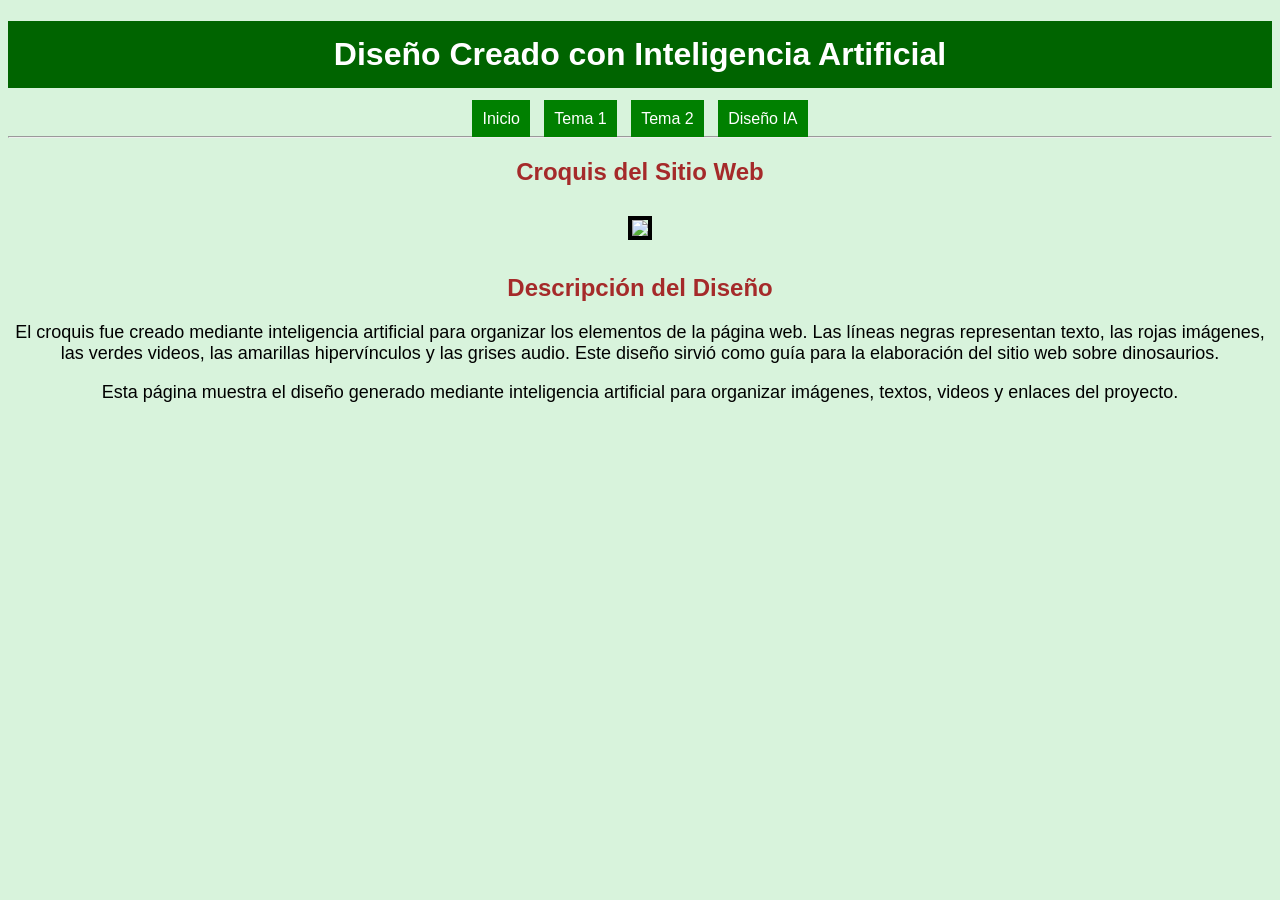
==== ia.html @ a44e2ade "Add files via upload" ====
<!DOCTYPE html>
<html>
<head>
<title>Diseño IA</title>
<link rel="stylesheet" href="estilos.css">
</head>

<body>

<h1>Diseño Creado con Inteligencia Artificial</h1>

<a href="index.html">Inicio</a>
<a href="tema1.html">Tema 1</a>
<a href="tema2.html">Tema 2</a>
<a href="ia.html">Diseño IA</a>

<hr>

<h2>Croquis del Sitio Web</h2>
<img src="imagenes/CROQUIS.jpeg" width="500">
<h2>Descripción del Diseño</h2>

<p>
El croquis fue creado mediante inteligencia artificial para organizar los elementos de la página web. Las líneas negras representan texto, las rojas imágenes, las verdes videos, las amarillas hipervínculos y las grises audio. Este diseño sirvió como guía para la elaboración del sitio web sobre dinosaurios.
</p>

<p>
Esta página muestra el diseño generado mediante inteligencia artificial para organizar imágenes, textos, videos y enlaces del proyecto.
</p>


</body>
</html>
---- estilos.css ----
body{
    background-color:#d8f3dc;
    font-family:Arial;
    text-align:center;
}

h1{
    background-color:darkgreen;
    color:white;
    padding:15px;
}

h2{
    color:brown;
}

h3{
    color:darkblue;
}

a{
    background-color:green;
    color:white;
    padding:10px;
    margin:5px;
    text-decoration:none;
}

a:hover{
    background-color:orange;
}

p{
    font-size:18px;
}

img{
    border:4px solid black;
    margin:10px;
}

table{
    margin:auto;
    border-collapse:collapse;
    background-color:white;
}

th{
    background-color:lightgreen;
}

th, td{
    border:1px solid black;
    padding:10px;
}

audio{
    margin:20px;
}

video{
    border:4px solid black;
}
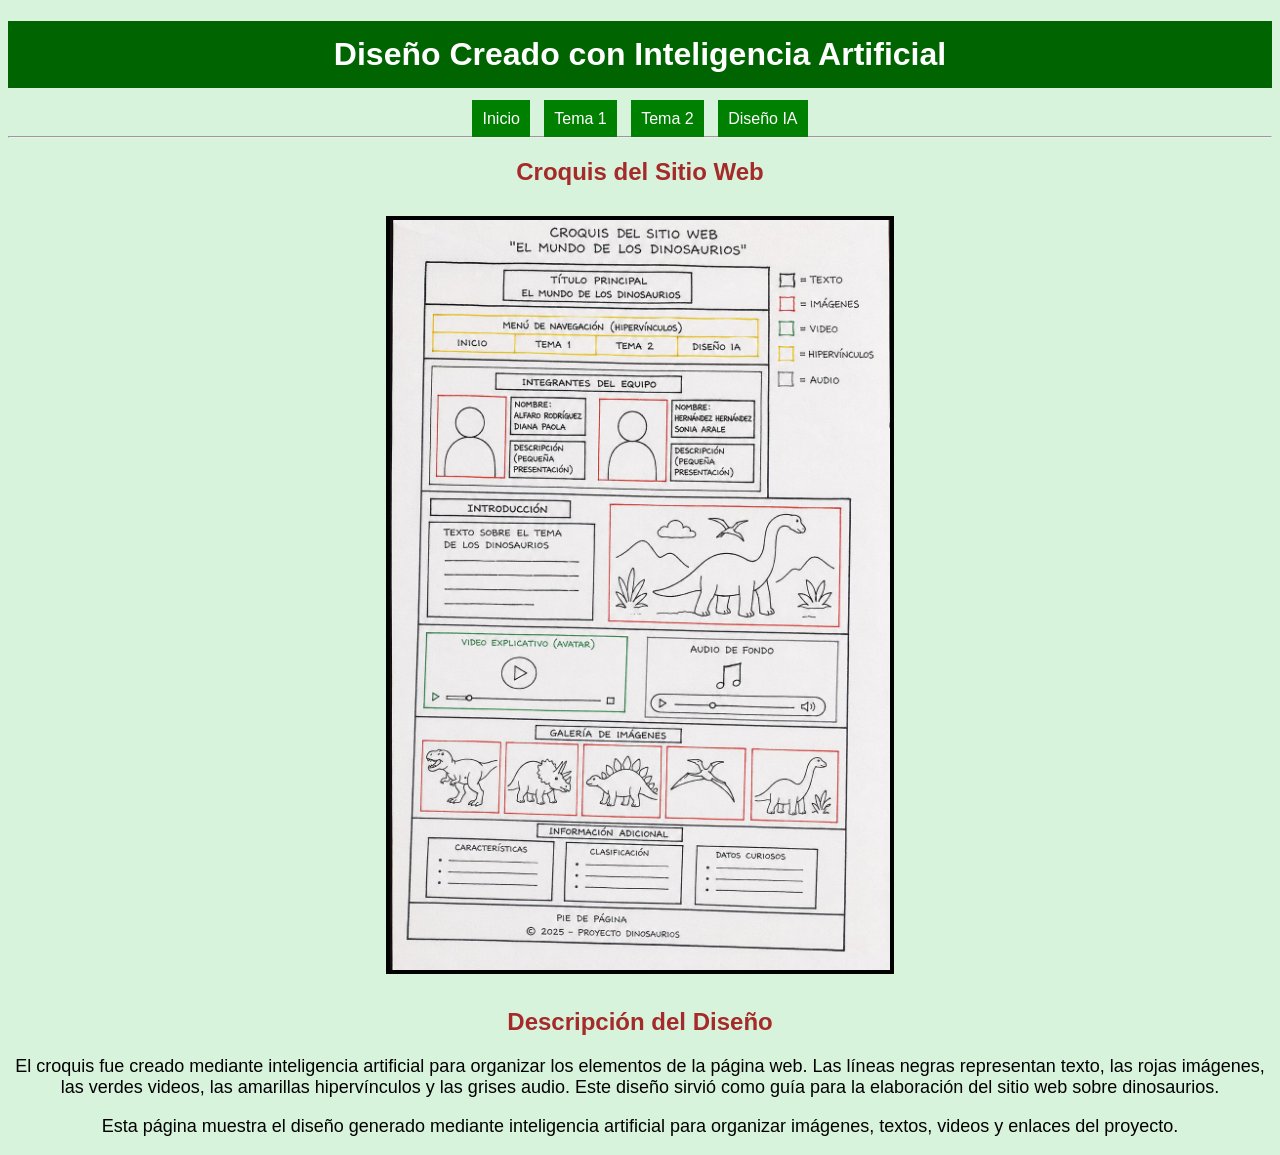
==== commit b5622950: "Update ia.html" ====
--- a/ia.html
+++ b/ia.html
@@ -17,7 +17,7 @@
 <hr>
 
 <h2>Croquis del Sitio Web</h2>
-<img src="imagenes/CROQUIS.jpeg" width="500">
+<img src="CROQUIS.jpeg" width="500">
 <h2>Descripción del Diseño</h2>
 
 <p>
@@ -30,4 +30,4 @@
 
 
 </body>
-</html>+</html>
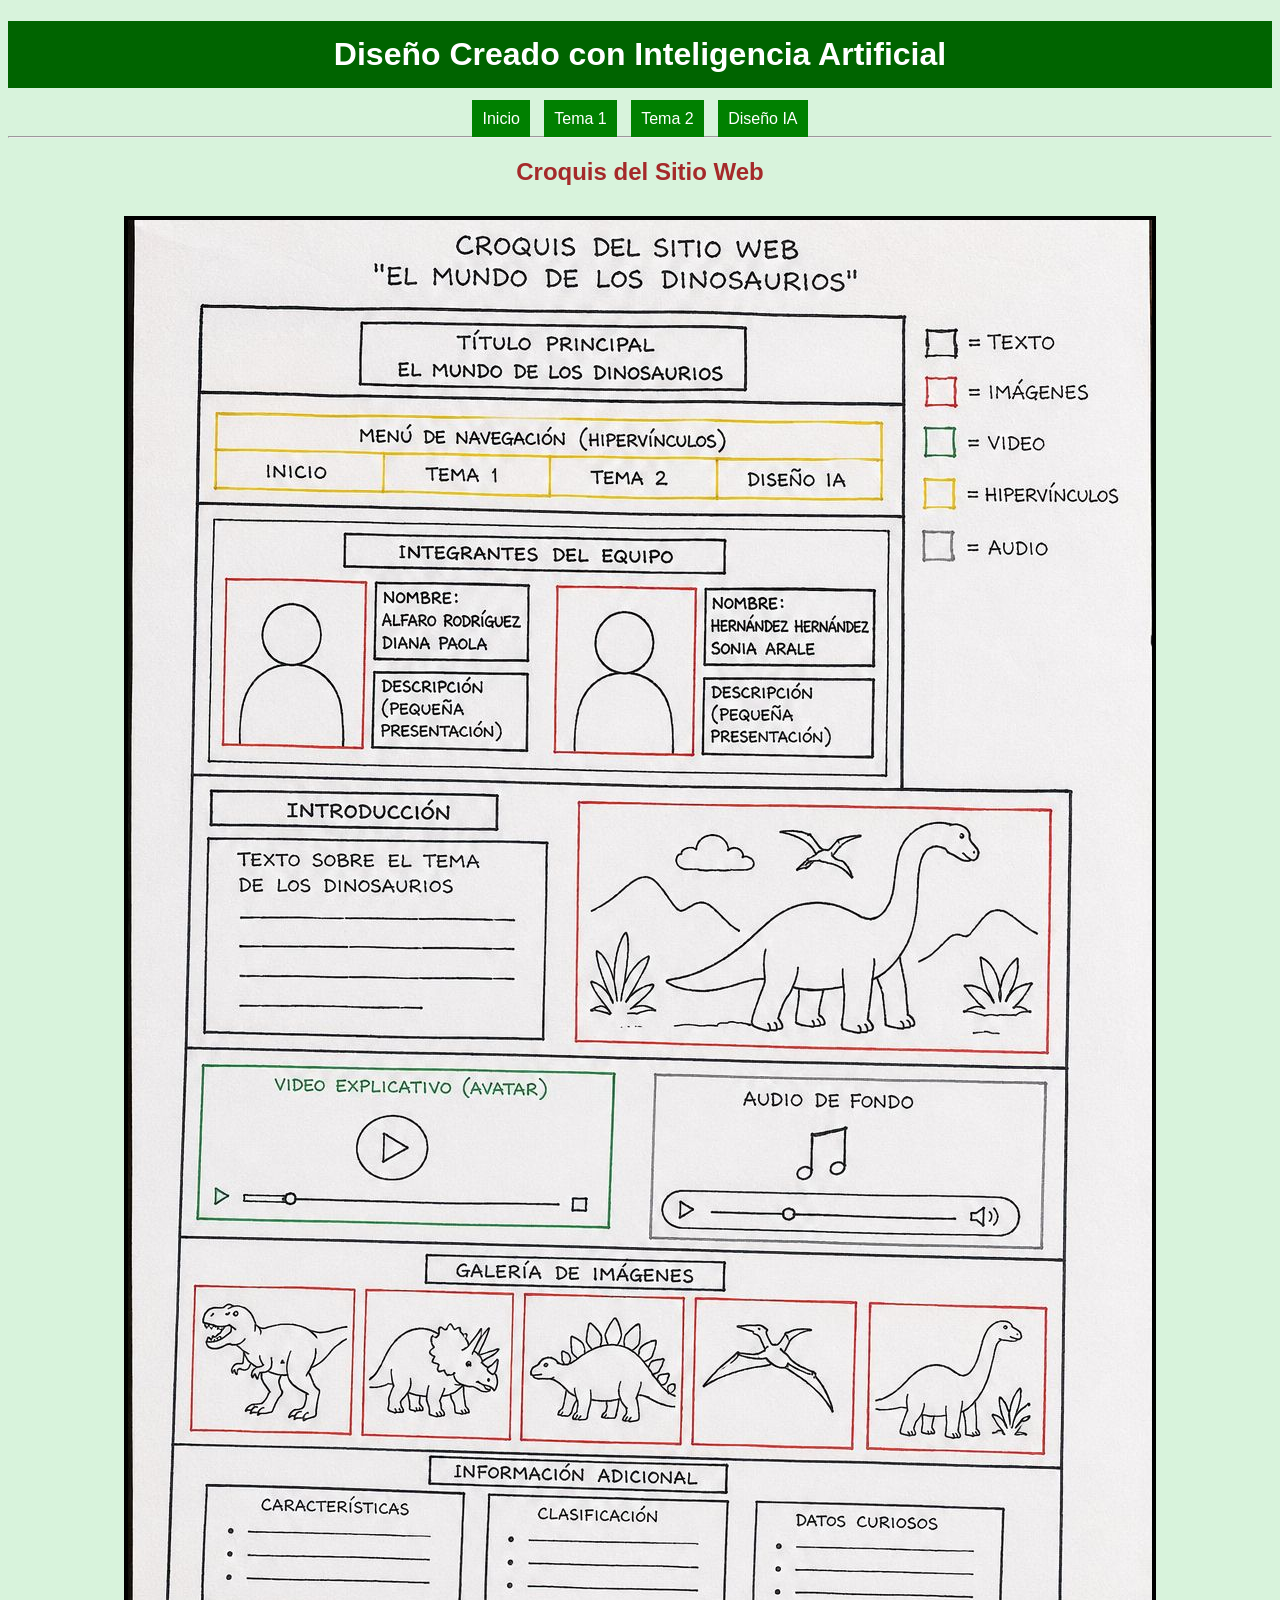
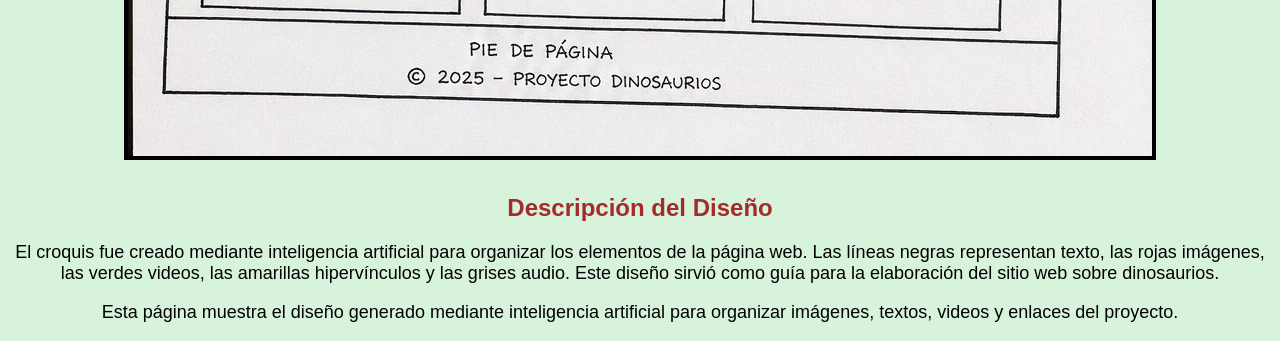
==== commit 84c95a67: "Update ia.html" ====
--- a/ia.html
+++ b/ia.html
@@ -17,7 +17,7 @@
 <hr>
 
 <h2>Croquis del Sitio Web</h2>
-<img src="CROQUIS.jpeg" width="500">
+<img src="CROQUIS.jpeg">
 <h2>Descripción del Diseño</h2>
 
 <p>
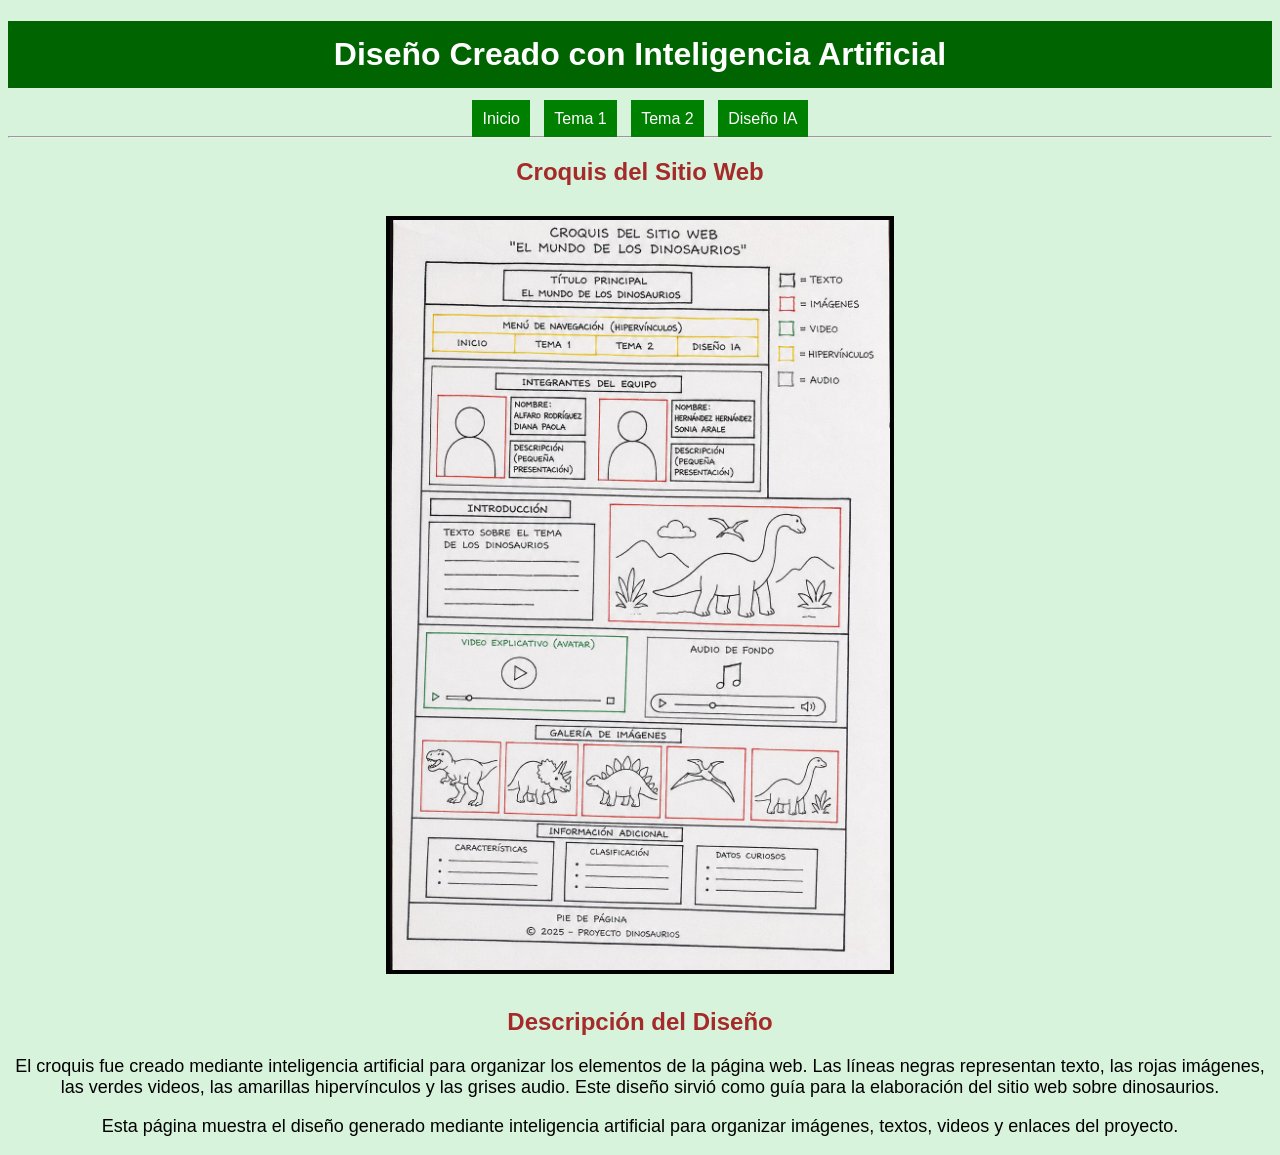
==== commit 01c8dec4: "Update ia.html" ====
--- a/ia.html
+++ b/ia.html
@@ -17,7 +17,7 @@
 <hr>
 
 <h2>Croquis del Sitio Web</h2>
-<img src="CROQUIS.jpeg">
+<img src="./CROQUIS.jpeg" width="500">
 <h2>Descripción del Diseño</h2>
 
 <p>
